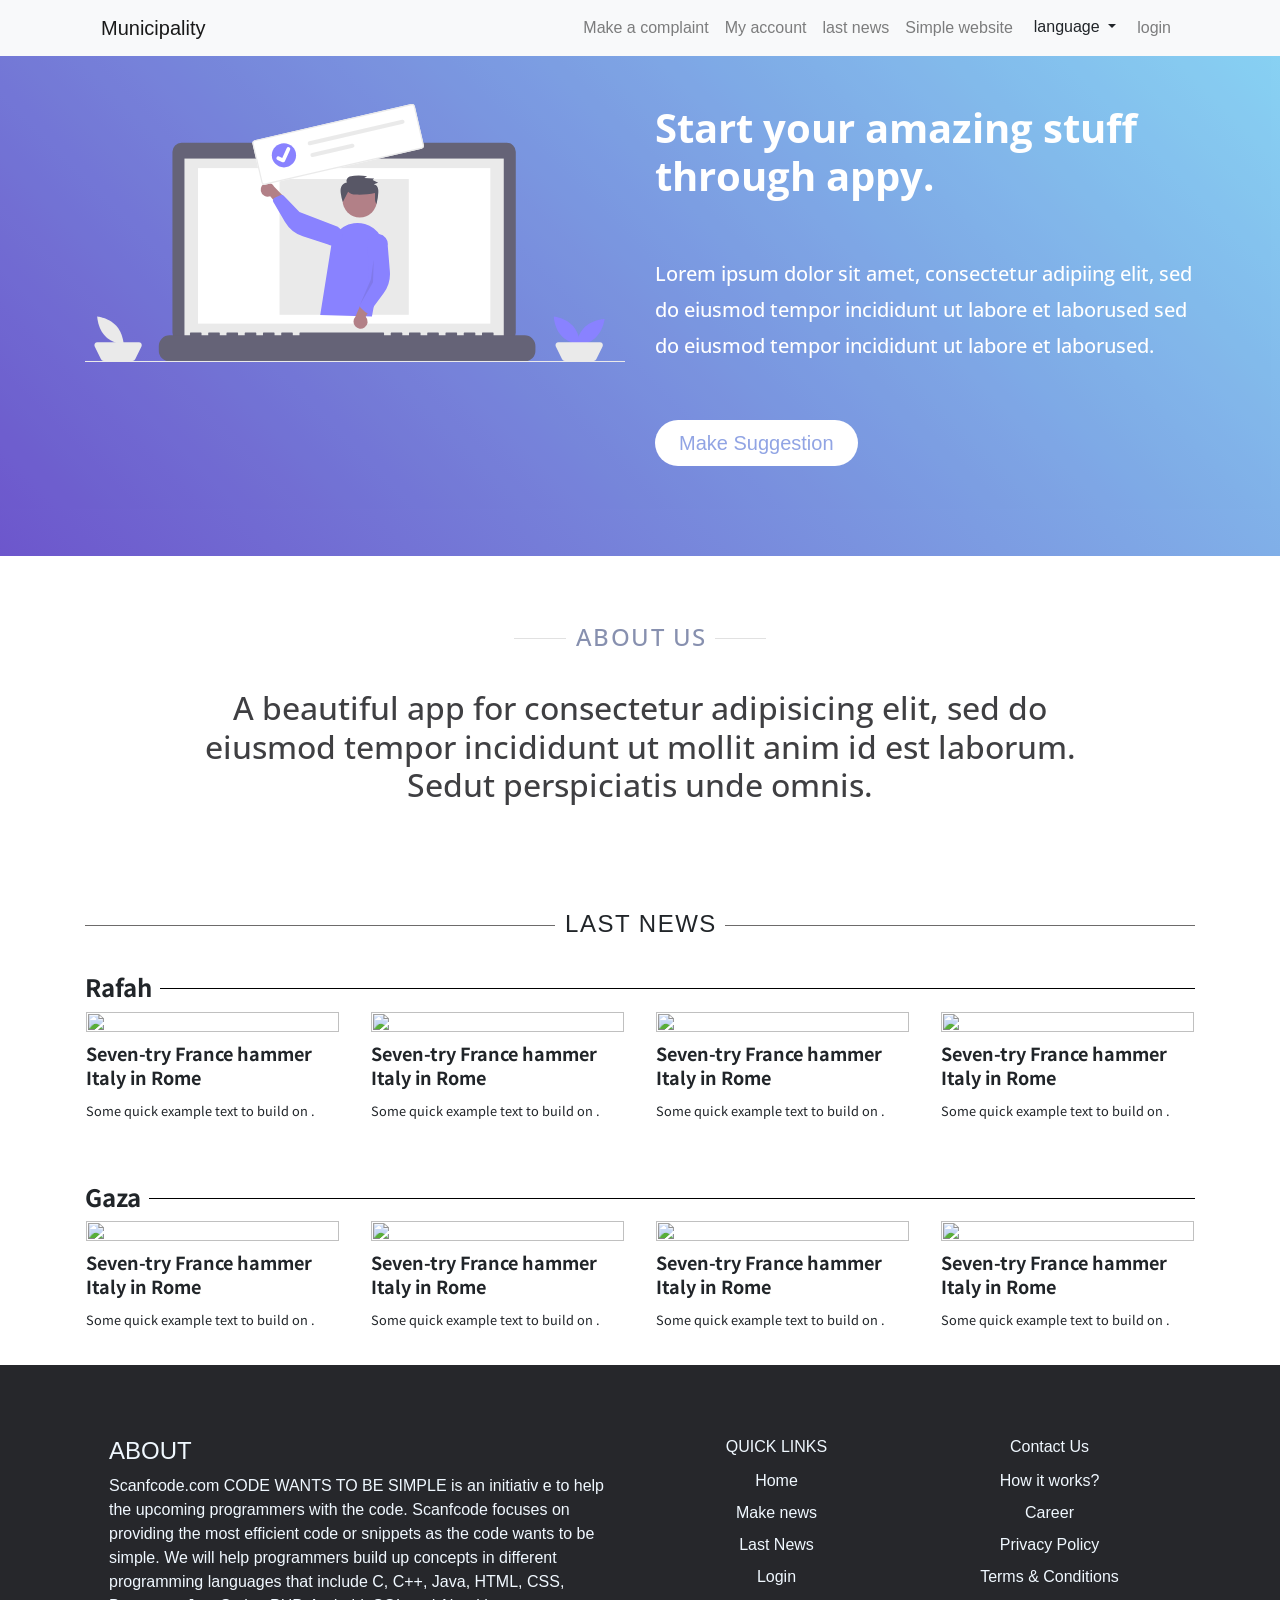
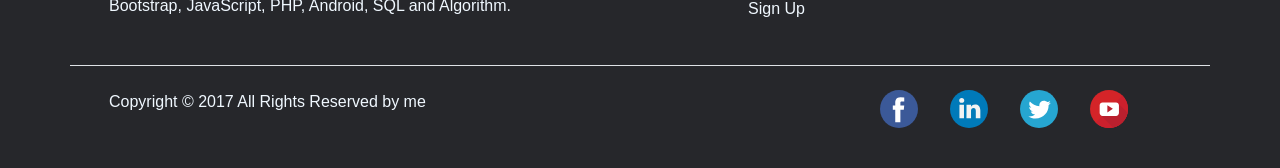
==== index.html @ fd06857d "first commit" ====
<!doctype html>
<html lang="en">

<head>
    <!-- Required meta tags -->
    <meta charset="utf-8">
    <meta name="viewport" content="width=device-width, initial-scale=1, shrink-to-fit=no">

    <!-- Bootstrap CSS -->
    <link  rel="stylesheet" href="assets/css/animate.min.css">
    <link  rel="stylesheet" href="assets/css/bootstrap.min.css">
    <link rel="stylesheet" href="./assets/css/style.css">
    <link rel="preconnect" href="https://fonts.gstatic.com">
    <link href="https://fonts.googleapis.com/css2?family=Noto+Sans+JP&display=swap" rel="stylesheet">
    <link rel="preconnect" href="https://fonts.gstatic.com">
<link href="https://fonts.googleapis.com/css2?family=Open+Sans&display=swap" rel="stylesheet">
    <title>Hello, world!</title>
</head>

<body>
    <!-- Navbar -->
    <section id='navbar ' class="bg-light sticky-top">
        <div class="container">
          <nav class="navbar navbar-expand-lg navbar-light position-sticky">
            <a class="navbar-brand active" href="./index.html">Municipality</a>
            <button class="navbar-toggler" type="button" data-toggle="collapse" data-target="#navbarNav"
              aria-controls="navbarNav" aria-expanded="false" aria-label="Toggle navigation">
              <span class="navbar-toggler-icon"></span>
            </button>
            <div class="collapse navbar-collapse justify-content-end" id="navbarNav">
              <ul class="navbar-nav">
                <li class="nav-item ">
                  <a class="nav-link text-cap" href="./makesug.html">Make a complaint </a>
                </li>
                <li class="nav-item">
                  <a class="nav-link text-cap" href="./account.html">My account</a>
                </li>
                <li class="nav-item">
                    <a class="nav-link text-cap" href="./lastnews.html">last news</a>
                </li>
                <li class="nav-item">
                  <a class="nav-link text-cap" href="./simwebsite.html">Simple website</a>
                </li>
                <li class="nav-item">
                  <div class="dropdown">
                    <button class="btn  dropdown-toggle" type="button" id="dropdownMenu4" data-toggle="dropdown"
                      aria-haspopup="true" aria-expanded="false">
                      language
                    </button>
                    <div class="dropdown-menu" aria-labelledby="dropdownMenu4">
                      <a class="dropdown-item" href="./Arabic/index_ar.html">Arabic</a>
                      <a class="dropdown-item" href="#">English</a>
                    </div>
                  </div>
                </li>
                <li class="nav-item">
                  <form class="form-inline">
                    <a class="nav-link text-cap" href="./login.html">login</a>
                  </form>
                </li>
              </ul>
            </div>
          </nav>
    
        </div>
      </section>
<!-- Navbar -->

<!-- header -->
<section id="header">
  <div class="overlay">
    <div class="container">
      <div class="row py-5">
        <div class="col-lg-6 col-md-6 wow rollIn dnone"  style="visibility: visible; animation-delay: 0.5s; animation-name: rollIn;"> 
          <div>
            <img src="./assets/img/pic1.svg" alt="" class="w-100 h-100">
          </div>
        </div>
        <div class="col-lg-6 col-md-6 d-flex align-items-center flex-column">
          <div style="line-height: 1.6;" class="wow bounceInDown" style="visibility: visible; animation-delay: 0.2s; animation-name: bounceInDown;">
            <p class="h1 font-weight-bold opensans-font">Start your amazing stuff through appy.</p>
          </div>
          <div class="my-5">
            <p style="line-height: 1.8;" class="h5 opensans-font wow bounceInDown" style="visibility: visible; animation-delay: 0.4s; animation-name: bounceInDown;">
              Lorem ipsum dolor sit amet, consectetur adipiing elit, sed do eiusmod tempor
               incididunt ut labore et laborused sed do eiusmod tempor incididunt ut labore et laborused.
            </p>
          </div>
          <div class="w-100 btnlandingpage wow bounceInDown" style="visibility: visible; animation-delay: 0.6s; animation-name: bounceInDown;">
            <a class="btn  bg-white btn-lg rounded-pill py-2 px-4 border-0" href="#"  style="color: #768ede;">Make Suggestion</a>
          </div>
        </div>
      </div>
    </div>
  </div>
</section>

<!-- header -->

<!-- about us -->
<section id="about-us" class="my-5 p-3 opensans-font"">
  <div class="wow bounceInDown col-xs-12 col-md-10 col-md-offset-1 mx-auto" style="visibility: visible; animation-delay: 0.2s; animation-name: bounceInDown;">
    <div class="titleabout w-25 mx-auto my-3">
      <h4 class="name-line mx-auto">
        <span class="pr-2 text-uppercase">About us</span>
      </h4>
    </div>
    <div class="space-30"></div>
    <h3 class="mx-5 text-center about-text">A beautiful app for consectetur adipisicing elit, sed do eiusmod tempor incididunt ut mollit anim id est laborum. Sedut perspiciatis unde omnis.</h3>
</div>
</section>
<!-- about us -->

   
<!-- section last news -->
<!-- 
  <section id="lastnewsincity">
    <div class="my-5" style="background: #6C63FF;color: #eceff5;">
      <h3 class="text-center py-3">Last News</h3>
    </div>
    <div class="container">
      <div class="firstcity">
        <div class="container">
          <div class="cityname p-4 text-center">
            <h3 class="font-weight-bolder">Gaza City</h3>
          </div>
          <div>
            <div class="swiper-container">
              <div class="swiper-wrapper mb-5">
                <div class="swiper-slide">
                  <div class="card border-0" style="width: 18rem;">
                    <div class="cardimg-slide">
                      <img src="https://images.pexels.com/photos/4068029/pexels-photo-4068029.jpeg?auto=compress&cs=tinysrgb&dpr=2&h=650&w=940" class="card-img-top h-100 rounded" alt="...">
                    </div>  
                    <div class="card-body">
                      <h5 class="card-title">Card title</h5>
                      <p class="card-text text-muted">Some quick example text to build on the card title and make up the bulk of the card's content.</p>
                      <a href="#" class="main-color">Go somewhere</a>
                    </div>
                  </div>
                </div>
                <div class="swiper-slide">
                  <div class="card border-0" style="width: 18rem;">
                    <div class="cardimg-slide">
                    <img src="https://images.pexels.com/photos/273238/pexels-photo-273238.jpeg?auto=compress&cs=tinysrgb&dpr=2&h=650&w=940" class="card-img-top h-100 rounded" alt="...">
                    </div>
                    <div class="card-body">
                      <h5 class="card-title">Card title</h5>
                      <p class="card-text">Some quick example text to build on the card title and make up the bulk of the card's content.</p>
                      <a href="#" class="main-color">Go somewhere</a>
                    </div>
                  </div>
                </div>
                <div class="swiper-slide">
                  <div class="card border-0" style="width: 18rem;">
                    <div class="cardimg-slide">
                    <img src="https://images.pexels.com/photos/3363098/pexels-photo-3363098.jpeg?auto=compress&cs=tinysrgb&dpr=1&w=500" class="card-img-top h-100 rounded" alt="...">
                  </div>
                    <div class="card-body">
                      <h5 class="card-title">Card title</h5>
                      <p class="card-text">Some quick example text to build on the card title and make up the bulk of the card's content.</p>
                      <a href="#" class="main-color">Go somewhere</a>
                    </div>
                  </div>
                </div>
                <div class="swiper-slide">
                  <div class="card border-0" style="width: 18rem;">
                    <div class="cardimg-slide">
                    <img src="https://images.pexels.com/photos/273238/pexels-photo-273238.jpeg?auto=compress&cs=tinysrgb&dpr=2&h=650&w=940" class="card-img-top h-100 rounded" alt="...">
                  </div>
                    <div class="card-body">
                      <h5 class="card-title">Card title</h5>
                      <p class="card-text">Some quick example text to build on the card title and make up the bulk of the card's content.</p>
                      <a href="#" class="main-color">Go somewhere</a>
                    </div>
                  </div>
                </div>
                <div class="swiper-slide">
                  <div class="card border-0" style="width: 18rem;">
                    <div class="cardimg-slide">
                    <img src="https://images.pexels.com/photos/1417647/pexels-photo-1417647.jpeg?auto=compress&cs=tinysrgb&dpr=1&w=500" class="card-img-top h-100 rounded" alt="...">
                    </div>
                    <div class="card-body">
                      <h5 class="card-title">Card title</h5>
                      <p class="card-text">Some quick example text to build on the card title and make up the bulk of the card's content.</p>
                      <a href="#" class="main-color">Go somewhere</a>
                    </div>
                  </div>
                </div>
              </div>
              <div class="swiper-pagination mt-5"></div>
            </div>
          </div>
        </div>
      </div>
    </div>
  </section> -->

<!-- section last news -->

<div class="space-30"></div>
<!-- section last news  -->
  <section>
    <div class="container">
      <div class="titlelastnews  mx-auto my-3 wow bounceInDown" style="visibility: visible; animation-delay: 0.2s; animation-name: bounceInDown;">
        <h4 class="name-line mx-auto">
          <span class="pr-2 text-uppercase">Last News</span>
        </h4>
      </div>
      <div class="space-30"></div>
      <div class="firstcity noto-font wow bounceInDown" style="visibility: visible; animation-delay: 0.2s; animation-name: bounceInDown;">
        <div class="nameofcity mb-2">
          <h4 class="name-line">
          <span class="font-weight-bold pr-2">Rafah</span>
        </h4>
        </div>
        <div class="row">
          <div class="col-lg-3 px-3">
            <div class="img">
              <img src="https://ichef.bbci.co.uk/news/240/cpsprodpb/DAD8/production/_116842065__ai_7414.jpg" class="w-100 h-100">
            </div>
            <div class="card-body px-0 pt-1">
              <h5 class="card-title font-weight-bold title-new"><a href="#">Seven-try France hammer Italy in Rome</a></h5>
              <p class="small">Some quick example text to build on .</p>
            </div>
          </div>
          <div class="col-lg-3 px-3">
            <div class="img">
              <img src="https://ichef.bbci.co.uk/news/240/cpsprodpb/B095/production/_116850254_gettyimages-1231004494.jpg" class="w-100 h-100">
            </div>
            <div class="card-body px-0 pt-1">  
              <h5 class="card-title font-weight-bold title-new"><a href="#">Seven-try France hammer Italy in Rome</a></h5>
              <p class="small">Some quick example text to build on .</p>
            </div>
          </div>
          <div class="col-lg-3 px-3">
            <div class="img">
              <img src="https://ichef.bbci.co.uk/news/240/cpsprodpb/192C/production/_116844460_haaland.jpg" class="w-100 h-100">
            </div>
            <div class="card-body px-0 pt-1">
              <h5 class="card-title font-weight-bold title-new"><a href="#">Seven-try France hammer Italy in Rome</a></h5>
              <p class="small">Some quick example text to build on .</p>
            </div>
          </div>
          <div class="col-lg-3 px-3">
            <div class="img">
              <img src="https://ichef.bbci.co.uk/news/240/cpsprodpb/10486/production/_116849666_gettyimages-1231004246.jpg" class="w-100 h-100">
            </div>
            <div class="card-body px-0 pt-1">
              <h5 class="card-title font-weight-bold title-new"><a href="#">Seven-try France hammer Italy in Rome</a></h5>
              <p class="small">Some quick example text to build on .</p>
            </div>
          </div>
          </div>
        </div>
        <div class="space-30"></div>
        <div class="firstcity noto-font wow bounceInDown" style="visibility: visible; animation-delay: 0.2s; animation-name: bounceInDown;">
          <div class="nameofcity mb-2">
            <h4 class="name-line">
            <span class="font-weight-bold pr-2">Gaza</span>
          </h4>
          </div>
          <div class="row">
            <div class="col-lg-3 px-3">
              <div class="img">
                <img src="https://ichef.bbci.co.uk/news/240/cpsprodpb/DAD8/production/_116842065__ai_7414.jpg" class="w-100 h-100">
              </div>
              <div class="card-body px-0 pt-1">
                <h5 class="card-title font-weight-bold title-new"><a href="#">Seven-try France hammer Italy in Rome</a></h5>
                <p class="small">Some quick example text to build on .</p>
              </div>
            </div>
            <div class="col-lg-3 px-3">
              <div class="img">
                <img src="https://ichef.bbci.co.uk/news/240/cpsprodpb/B095/production/_116850254_gettyimages-1231004494.jpg" class="w-100 h-100">
              </div>
              <div class="card-body px-0 pt-1">  
                <h5 class="card-title font-weight-bold title-new"><a href="#">Seven-try France hammer Italy in Rome</a></h5>
                <p class="small">Some quick example text to build on .</p>
              </div>
            </div>
            <div class="col-lg-3 px-3">
              <div class="img">
                <img src="https://ichef.bbci.co.uk/news/240/cpsprodpb/192C/production/_116844460_haaland.jpg" class="w-100 h-100">
              </div>
              <div class="card-body px-0 pt-1">
                <h5 class="card-title font-weight-bold title-new"><a href="#">Seven-try France hammer Italy in Rome</a></h5>
                <p class="small">Some quick example text to build on .</p>
              </div>
            </div>
            <div class="col-lg-3 px-3">
              <div class="img">
                <img src="https://ichef.bbci.co.uk/news/240/cpsprodpb/10486/production/_116849666_gettyimages-1231004246.jpg" class="w-100 h-100">
              </div>
              <div class="card-body px-0 pt-1">
                <h5 class="card-title font-weight-bold title-new"><a href="#">Seven-try France hammer Italy in Rome</a></h5>
                <p class="small">Some quick example text to build on .</p>
              </div>
            </div>
            </div>
          </div>
      </div>
    </div>
  </section>
<!-- section last news  -->




  <!-- footer  -->
    <section id="footer" style="    background-color: #26272b;
    color: aliceblue;">
      <div class="container border-bottom pt-4">
        <div class="row p-4 pt-5">
            <div class="col-md-6 col-lg-6">
              <div class="about-footer">
                <h4>ABOUT</h4>
                <p>Scanfcode.com CODE WANTS TO BE SIMPLE is an initiativ
                  e to help the upcoming programmers with the code. Scanfcode focuses on providing the most efficient code 
                  or snippets as the code wants to be simple. We will help programmers 
                  build up concepts in different programming languages that include C, C++, Java, HTML, CSS, Bootstrap, JavaScript, PHP, Android, SQL and Algorithm.</p>
              </div>
            </div>
            <div class="col-md-3 col-lg-3 text-center" style="line-height: 2;">
              <h6>QUICK LINKS</h6>
              <ul class="quicklinks">
                <li><a href="./index.html">Home</a></li>
                <li><a href="./makesug.html">Make news</a></li>
                <li><a href="./lastnews.html">Last News </a></li>
                <li><a href="./login.html">Login</a></li>
                <li><a href="./signup.html">Sign Up</a></li>
              </ul>
            </div>
            <div class="col-md-3 col-lg-3 text-center" style="line-height: 2;"> 
              <h6>Contact Us</h6>
              <ul class="quicklinks">
                <li><a href="#">How it works?</a></li>
                <li><a href="#">Career</a></li>
                <li><a href="#">Privacy Policy</a></li>
                <li><a href="#">Terms & Conditions</a></li>
              </ul>
            </div>
        </div>
      </div>
      <div class="container">
        <div class="row p-4">
          <div class="col-lg-8">
            <p class="copyright"><span>Copyright &copy; 2017 All Rights Reserved by me</span></p>
          </div>
          <div class="col-lg-4">
            <ul class="social d-flex justify-content-center">
              <li class="mx-3"><img src="./assets/img/social/facebook.svg" class="w-100 h-100" alt=""> </li>
              <li class="mx-3"><img src="./assets/img/social/linkedin.svg" class="w-100 h-100" alt=""> </li>
              <li class="mx-3"><img src="./assets/img/social/twitter.svg" class="w-100 h-100" alt=""> </li>
              <li class="mx-3"><img src="./assets/img/social/youtube.svg" class="w-100 h-100" alt=""> </li>
            </ul>
          </div>
        </div>
      </div>
    </section>


  <!-- footer  -->




    <!-- Optional JavaScript -->
    <!-- jQuery first, then Popper.js, then Bootstrap JS -->
    <script src="./assets/js/jquery.min.js"></script>
    <script src="./assets/js/bootstrap.min.js"></script>
    <script src="./assets/js/wow.min.js"></script>
    <script src="./assets/js/swiper.min.js"></script>
    <script>
    new WOW().init();
    </script>
      <script>
        var swiper = new Swiper('.swiper-container', {
          slidesPerView: 4,
          centeredSlides: true,
          spaceBetween: 30,
          speed:300,
          autoplay: true,
          loop: true,
          grabCursor: true,
          pagination: {
            el: '.swiper-pagination',
            clickable: true,
          },
        });
      </script>
</body>

</html>
---- assets/css/style.css ----
/* my css code  */
@import url('https://fonts.googleapis.com/css2?family=Cairo&display=swap');
@import url('https://fonts.googleapis.com/css2?family=Tajawal&display=swap');
@import url('https://fonts.googleapis.com/css2?family=Open+Sans&display=swap');
*{
    margin: 0;
    padding: 0;
}
#navbar{
  background-color: white !important;
}
#header{
  background: url(https://preview.colorlib.com/theme/appy/images/header-bg.jpg) no-repeat scroll center bottom / cover;
  background-size: cover;
  -webkit-background-size: cover;
  min-height: 500px;
  position: relative;
  top: 0;
}
#header .overlay{
  position: absolute;
  background: linear-gradient(
    45deg, rgba(72, 44, 191, 1) 0%, rgba(106, 198, 240, 1) 100%);
    opacity: .8;
    color: #fff;
    width: 100%;
    height: 100%;
    top: 0;
}
#header .overlay .btnlandingpage a:hover{
  background: linear-gradient(
    45deg
    , rgba(72, 44, 191, 1) 0%, rgba(106, 198, 240, 1) 100%) !important;
    color: #fff !important;
}
.swiper-container {
  width: 100%;
  height: 100%;
}

.swiper-slide {
  text-align: center;
  font-size: 18px;
  background: #fff;

  /* Center slide text vertically */
  display: -webkit-box;
  display: -ms-flexbox;
  display: -webkit-flex;
  display: flex;
  -webkit-box-pack: center;
  -ms-flex-pack: center;
  -webkit-justify-content: center;
  justify-content: center;
  -webkit-box-align: center;
  -ms-flex-align: center;
  -webkit-align-items: center;
  align-items: center;
}

/* .swiper-slide:nth-child(2n) {
  width: 50%;
}

.swiper-slide:nth-child(3n) {
  width: 30%;
}
.swiper-slide-active{
  width: 60%;
} */

.social li{
  width: 38px;
  height: 38px;
}
.quicklinks , .quickcontact ,.social{
  list-style-type: none;
}
.quicklinks li a ,.quickcontact li a{
  text-decoration: none;
  color: aliceblue;
}
.quicklinks li a:hover,
.quickcontact li a:hover{
 color: #6C63FF;
}
.copyright span:hover{
  color: #6C63FF;
  cursor: pointer;
}
.friendwebsite a {
  color: #6c757d!important;
  text-decoration: none;
}
.friendwebsite a:hover {
    color: #343638!important;
    

}

/* #about-us{
  color: #eceff5;
  background-color: #5851d0;
background-image: url("data:image/svg+xml,%3Csvg xmlns='http://www.w3.org/2000/svg' width='400' height='400' viewBox='0 0 800 800'%3E%3Cg fill='none' stroke='%235049bd' stroke-width='1'%3E%3Cpath d='M769 229L1037 260.9M927 880L731 737 520 660 309 538 40 599 295 764 126.5 879.5 40 599-197 493 102 382-31 229 126.5 79.5-69-63'/%3E%3Cpath d='M-31 229L237 261 390 382 603 493 308.5 537.5 101.5 381.5M370 905L295 764'/%3E%3Cpath d='M520 660L578 842 731 737 840 599 603 493 520 660 295 764 309 538 390 382 539 269 769 229 577.5 41.5 370 105 295 -36 126.5 79.5 237 261 102 382 40 599 -69 737 127 880'/%3E%3Cpath d='M520-140L578.5 42.5 731-63M603 493L539 269 237 261 370 105M902 382L539 269M390 382L102 382'/%3E%3Cpath d='M-222 42L126.5 79.5 370 105 539 269 577.5 41.5 927 80 769 229 902 382 603 493 731 737M295-36L577.5 41.5M578 842L295 764M40-201L127 80M102 382L-261 269'/%3E%3C/g%3E%3Cg fill='%23302c70'%3E%3Ccircle cx='769' cy='229' r='5'/%3E%3Ccircle cx='539' cy='269' r='5'/%3E%3Ccircle cx='603' cy='493' r='5'/%3E%3Ccircle cx='731' cy='737' r='5'/%3E%3Ccircle cx='520' cy='660' r='5'/%3E%3Ccircle cx='309' cy='538' r='5'/%3E%3Ccircle cx='295' cy='764' r='5'/%3E%3Ccircle cx='40' cy='599' r='5'/%3E%3Ccircle cx='102' cy='382' r='5'/%3E%3Ccircle cx='127' cy='80' r='5'/%3E%3Ccircle cx='370' cy='105' r='5'/%3E%3Ccircle cx='578' cy='42' r='5'/%3E%3Ccircle cx='237' cy='261' r='5'/%3E%3Ccircle cx='390' cy='382' r='5'/%3E%3C/g%3E%3C/svg%3E");
} */
.cardimg-slide{
  width: 220px;
  height: 220px;
  margin-left: auto;
  margin-right: auto;
}
.main-color{
  color:#6C63FF;
}
.firstcity .card-text,
.secondcity .card-text,
.thirdcity .card-text{
  color: #6c757d!important;
}
.noto-font{
  font-family: 'Noto Sans JP', sans-serif
}
.opensans-font{
  font-family: 'Open Sans', sans-serif;

}
.nameofcity .name-line{
  width: 100%; 
  text-align: left; 
  border-bottom: 1px solid #000; 
  line-height: 0.1em;
  margin: 10px 0 20px;
}
.nameofcity .name-line span{
  background:#fff; 
}
.titleabout .name-line{
  width: 100%; 
  text-align: center; 
  border-bottom: 1px solid #e1e1e1; 
  line-height: 0.1em;
  margin: 10px 0 20px;
}
.titlelastnews .name-line{
  width: 100%; 
  text-align: center; 
  border-bottom: 1px solid #6d6b6b;
  line-height: 0.1em;
  margin: 10px 0 20px;
}
.titleabout .name-line span {
  background-color: #fff;
  padding: 0 10px;
  color: #8790af;
  letter-spacing: 1.5px;
}
.titlelastnews .name-line span{
  background-color: #fff;
  padding: 0 10px;
  letter-spacing: 1.5px;
}
.about-text{
  color: #3f3f42;
  font-size: 32px;
}
.space-30{
  height: 30px;
}
.title-new a{
  font-size: 18px !important;
  color: unset;
}
.title-new a:hover{
  color: #394fa2;
}
.card-title-single {
  font-size: 44px;
  color: #3f3f42;
}
.contentsignlenew{
  line-height: 1.8;
}
.color-secondary{
  color: #3f3f42;
}

.blog-box{
  box-shadow: 0 2px 15px rgb(0 0 0 / 10%);
  border-radius: 6px;
  

}
@media (max-width: 576px) and (max-width: 7608px) { 
  .dnone{
    display: none !important;
  }
  .profile{
    width: 100% !important;
  }
  .imageprofile{
    justify-content: unset !important;
  }
  .b-0-sm{
    border: none !important;
  }
  .info{
    text-align: center;
  }
  .about-footer{
    text-align: center !important;
  }
  .p-sm-0-spec{
    padding: 0 !important;
  }
  .p-sm-3-spec{
    padding: 1.4em !important;
  }
  .mt-sm-2-spec{
    margin-top: 2em !important;
  }
  .font-sm-1{
    font-size: 1.6rem !important;
  }
  .swiper-slide{
    width: unset !important;
  }
  #header{
    min-height: 600px;
  }
  .titleabout{
    width: 100% !important;
  }
  .about-text{
    margin-left: auto !important; 
    margin-right: auto !important;
    word-break: break-all !important;
  }
  .profilepic{
    margin-left: auto !important;
    margin-right: auto !important;
    width: 86% !important;
  }
  .text-sm-center{
    text-align: center !important;
  }

}



/* 
body{
    height: 2000px;
} */
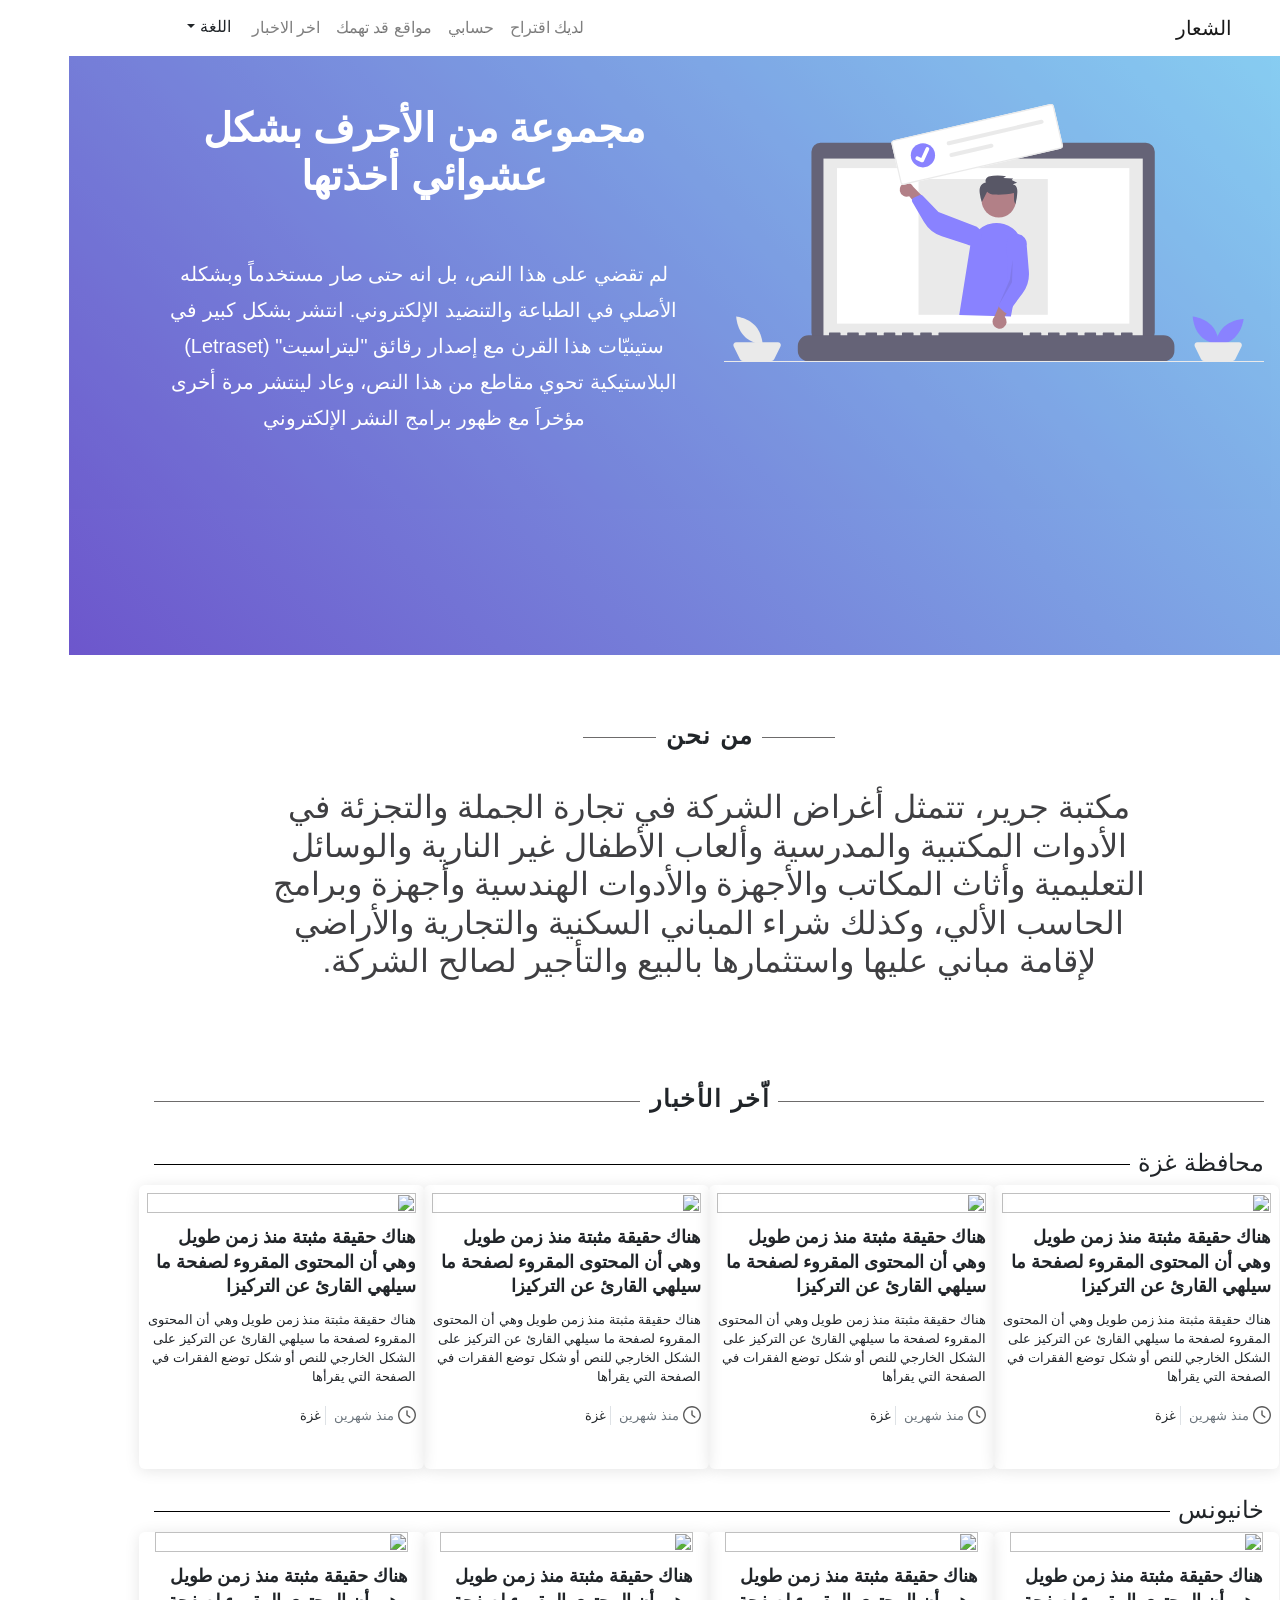
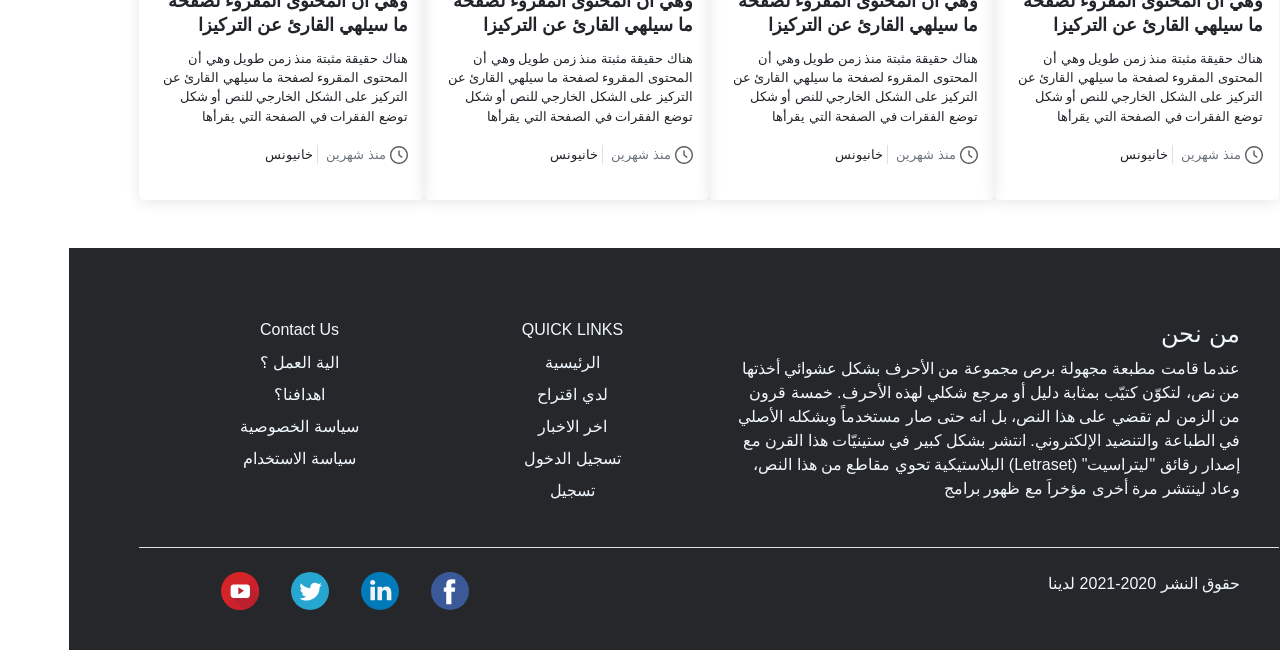
==== commit 6f76c4f6: "first commit" ====
--- a/index.html
+++ b/index.html
@@ -9,20 +9,20 @@
     <!-- Bootstrap CSS -->
     <link  rel="stylesheet" href="assets/css/animate.min.css">
     <link  rel="stylesheet" href="assets/css/bootstrap.min.css">
-    <link rel="stylesheet" href="./assets/css/style.css">
-    <link rel="preconnect" href="https://fonts.gstatic.com">
-    <link href="https://fonts.googleapis.com/css2?family=Noto+Sans+JP&display=swap" rel="stylesheet">
-    <link rel="preconnect" href="https://fonts.gstatic.com">
-<link href="https://fonts.googleapis.com/css2?family=Open+Sans&display=swap" rel="stylesheet">
-    <title>Hello, world!</title>
+    <link rel="stylesheet" href="https://unpkg.com/swiper/swiper-bundle.css" />
+    <link rel="stylesheet" href="https://unpkg.com/swiper/swiper-bundle.min.css" />
+    <link rel="stylesheet" href="assets/css/swiper.min.css"">
+    <link rel="stylesheet" href="assets/css/style.css">
+    <link rel="stylesheet" href="assets/css/style_ar.css">
+    <title>مرحباً</title>
 </head>
 
 <body>
     <!-- Navbar -->
-    <section id='navbar ' class="bg-light sticky-top">
+    <section id='navbar' class="bg-light sticky-top main-font">
         <div class="container">
-          <nav class="navbar navbar-expand-lg navbar-light position-sticky">
-            <a class="navbar-brand active" href="./index.html">Municipality</a>
+          <nav class="navbar navbar-expand-lg navbar-light">
+            <a class="navbar-brand active" href="#">الشعار</a>
             <button class="navbar-toggler" type="button" data-toggle="collapse" data-target="#navbarNav"
               aria-controls="navbarNav" aria-expanded="false" aria-label="Toggle navigation">
               <span class="navbar-toggler-icon"></span>
@@ -30,329 +30,316 @@
             <div class="collapse navbar-collapse justify-content-end" id="navbarNav">
               <ul class="navbar-nav">
                 <li class="nav-item ">
-                  <a class="nav-link text-cap" href="./makesug.html">Make a complaint </a>
+                  <a class="nav-link text-cap" href="./makesug_ar.html">لديك اقتراح</a>
                 </li>
                 <li class="nav-item">
-                  <a class="nav-link text-cap" href="./account.html">My account</a>
+                  <a class="nav-link text-cap" href="./account_ar.html">حسابي</a>
                 </li>
                 <li class="nav-item">
-                    <a class="nav-link text-cap" href="./lastnews.html">last news</a>
+                  <a class="nav-link text-cap" href="./simwebsite_ar.html">مواقع قد تهمك</a>
                 </li>
                 <li class="nav-item">
-                  <a class="nav-link text-cap" href="./simwebsite.html">Simple website</a>
-                </li>
+                    <a class="nav-link text-cap" href="./lastnews_ar.html">اخر الاخبار</a>
+                  </li>
                 <li class="nav-item">
                   <div class="dropdown">
                     <button class="btn  dropdown-toggle" type="button" id="dropdownMenu4" data-toggle="dropdown"
                       aria-haspopup="true" aria-expanded="false">
-                      language
+                      اللغة
                     </button>
                     <div class="dropdown-menu" aria-labelledby="dropdownMenu4">
-                      <a class="dropdown-item" href="./Arabic/index_ar.html">Arabic</a>
-                      <a class="dropdown-item" href="#">English</a>
+                      <a class="dropdown-item" href="#">عربي</a>
+                      <a class="dropdown-item" href="index.html">English</a>
                     </div>
                   </div>
                 </li>
-                <li class="nav-item">
-                  <form class="form-inline">
-                    <a class="nav-link text-cap" href="./login.html">login</a>
-                  </form>
-                </li>
               </ul>
             </div>
           </nav>
-    
         </div>
       </section>
 <!-- Navbar -->
 
 <!-- header -->
+
 <section id="header">
+  <canvas width="1349" style="display: block;" height="599" ></canvas>
   <div class="overlay">
     <div class="container">
       <div class="row py-5">
-        <div class="col-lg-6 col-md-6 wow rollIn dnone"  style="visibility: visible; animation-delay: 0.5s; animation-name: rollIn;"> 
+        <div class="col-lg-6 col-md-6 wow rollIn dnone" style="visibility: visible; animation-delay: 0.5s; animation-name: rollIn;"> 
           <div>
-            <img src="./assets/img/pic1.svg" alt="" class="w-100 h-100">
-          </div>
-        </div>
-        <div class="col-lg-6 col-md-6 d-flex align-items-center flex-column">
+            <img src="assets/img/pic1.svg" alt="" class="w-100 h-100">
+          </div>
+        </div>
+        <div class="col-lg-6 col-md-6 d-flex align-items-center flex-column text-center">
           <div style="line-height: 1.6;" class="wow bounceInDown" style="visibility: visible; animation-delay: 0.2s; animation-name: bounceInDown;">
-            <p class="h1 font-weight-bold opensans-font">Start your amazing stuff through appy.</p>
+            <p class="h1 font-weight-bold main-font"> مجموعة من الأحرف بشكل عشوائي أخذتها</p>
           </div>
           <div class="my-5">
-            <p style="line-height: 1.8;" class="h5 opensans-font wow bounceInDown" style="visibility: visible; animation-delay: 0.4s; animation-name: bounceInDown;">
-              Lorem ipsum dolor sit amet, consectetur adipiing elit, sed do eiusmod tempor
-               incididunt ut labore et laborused sed do eiusmod tempor incididunt ut labore et laborused.
+            <p style="line-height: 1.8;" class="h5 main-font wow bounceInDown" style="visibility: visible; animation-delay: 0.4s; animation-name: bounceInDown;">
+              لم تقضي على هذا النص، بل انه حتى صار مستخدماً وبشكله الأصلي في الطباعة والتنضيد الإلكتروني. انتشر بشكل كبير في ستينيّات هذا القرن مع إصدار رقائق "ليتراسيت" (Letraset) البلاستيكية تحوي مقاطع من هذا النص، وعاد لينتشر مرة أخرى مؤخراَ مع ظهور برامج النشر الإلكتروني
             </p>
           </div>
-          <div class="w-100 btnlandingpage wow bounceInDown" style="visibility: visible; animation-delay: 0.6s; animation-name: bounceInDown;">
-            <a class="btn  bg-white btn-lg rounded-pill py-2 px-4 border-0" href="#"  style="color: #768ede;">Make Suggestion</a>
-          </div>
-        </div>
+         
+        </div>
+
       </div>
     </div>
   </div>
 </section>
-
 <!-- header -->
 
 <!-- about us -->
-<section id="about-us" class="my-5 p-3 opensans-font"">
+<section id="about-us" class="my-5 p-3 primary-font">
   <div class="wow bounceInDown col-xs-12 col-md-10 col-md-offset-1 mx-auto" style="visibility: visible; animation-delay: 0.2s; animation-name: bounceInDown;">
     <div class="titleabout w-25 mx-auto my-3">
       <h4 class="name-line mx-auto">
-        <span class="pr-2 text-uppercase">About us</span>
+        <span class="pr-2 text-uppercase font-weight-bold">من نحن</span>
       </h4>
     </div>
     <div class="space-30"></div>
-    <h3 class="mx-5 text-center about-text">A beautiful app for consectetur adipisicing elit, sed do eiusmod tempor incididunt ut mollit anim id est laborum. Sedut perspiciatis unde omnis.</h3>
+    <h3 class="mx-5 text-center about-text">
+      مكتبة جرير، تتمثل أغراض الشركة في تجارة الجملة والتجزئة في الأدوات المكتبية والمدرسية وألعاب الأطفال غير النارية والوسائل التعليمية وأثاث المكاتب والأجهزة والأدوات الهندسية وأجهزة وبرامج الحاسب الألي، وكذلك شراء المباني السكنية والتجارية والأراضي لإقامة مباني عليها واستثمارها بالبيع والتأجير لصالح الشركة. 
+
+    </h3>
 </div>
 </section>
 <!-- about us -->
-
+<div class="space-30"></div>
    
 <!-- section last news -->
-<!-- 
-  <section id="lastnewsincity">
-    <div class="my-5" style="background: #6C63FF;color: #eceff5;">
-      <h3 class="text-center py-3">Last News</h3>
+<section>
+  <div class="container">
+    <div class="titlelastnews  mx-auto my-3 wow bounceInDown" style="visibility: visible; animation-delay: 0.2s; animation-name: bounceInDown;">
+      <h4 class="name-line mx-auto primary-font">
+        <span class="pr-2 text-uppercase font-weight-bold">اّخر الأخبار</span>
+      </h4>
     </div>
-    <div class="container">
-      <div class="firstcity">
-        <div class="container">
-          <div class="cityname p-4 text-center">
-            <h3 class="font-weight-bolder">Gaza City</h3>
-          </div>
-          <div>
-            <div class="swiper-container">
-              <div class="swiper-wrapper mb-5">
-                <div class="swiper-slide">
-                  <div class="card border-0" style="width: 18rem;">
-                    <div class="cardimg-slide">
-                      <img src="https://images.pexels.com/photos/4068029/pexels-photo-4068029.jpeg?auto=compress&cs=tinysrgb&dpr=2&h=650&w=940" class="card-img-top h-100 rounded" alt="...">
-                    </div>  
-                    <div class="card-body">
-                      <h5 class="card-title">Card title</h5>
-                      <p class="card-text text-muted">Some quick example text to build on the card title and make up the bulk of the card's content.</p>
-                      <a href="#" class="main-color">Go somewhere</a>
-                    </div>
-                  </div>
-                </div>
-                <div class="swiper-slide">
-                  <div class="card border-0" style="width: 18rem;">
-                    <div class="cardimg-slide">
-                    <img src="https://images.pexels.com/photos/273238/pexels-photo-273238.jpeg?auto=compress&cs=tinysrgb&dpr=2&h=650&w=940" class="card-img-top h-100 rounded" alt="...">
-                    </div>
-                    <div class="card-body">
-                      <h5 class="card-title">Card title</h5>
-                      <p class="card-text">Some quick example text to build on the card title and make up the bulk of the card's content.</p>
-                      <a href="#" class="main-color">Go somewhere</a>
-                    </div>
-                  </div>
-                </div>
-                <div class="swiper-slide">
-                  <div class="card border-0" style="width: 18rem;">
-                    <div class="cardimg-slide">
-                    <img src="https://images.pexels.com/photos/3363098/pexels-photo-3363098.jpeg?auto=compress&cs=tinysrgb&dpr=1&w=500" class="card-img-top h-100 rounded" alt="...">
-                  </div>
-                    <div class="card-body">
-                      <h5 class="card-title">Card title</h5>
-                      <p class="card-text">Some quick example text to build on the card title and make up the bulk of the card's content.</p>
-                      <a href="#" class="main-color">Go somewhere</a>
-                    </div>
-                  </div>
-                </div>
-                <div class="swiper-slide">
-                  <div class="card border-0" style="width: 18rem;">
-                    <div class="cardimg-slide">
-                    <img src="https://images.pexels.com/photos/273238/pexels-photo-273238.jpeg?auto=compress&cs=tinysrgb&dpr=2&h=650&w=940" class="card-img-top h-100 rounded" alt="...">
-                  </div>
-                    <div class="card-body">
-                      <h5 class="card-title">Card title</h5>
-                      <p class="card-text">Some quick example text to build on the card title and make up the bulk of the card's content.</p>
-                      <a href="#" class="main-color">Go somewhere</a>
-                    </div>
-                  </div>
-                </div>
-                <div class="swiper-slide">
-                  <div class="card border-0" style="width: 18rem;">
-                    <div class="cardimg-slide">
-                    <img src="https://images.pexels.com/photos/1417647/pexels-photo-1417647.jpeg?auto=compress&cs=tinysrgb&dpr=1&w=500" class="card-img-top h-100 rounded" alt="...">
-                    </div>
-                    <div class="card-body">
-                      <h5 class="card-title">Card title</h5>
-                      <p class="card-text">Some quick example text to build on the card title and make up the bulk of the card's content.</p>
-                      <a href="#" class="main-color">Go somewhere</a>
-                    </div>
-                  </div>
-                </div>
-              </div>
-              <div class="swiper-pagination mt-5"></div>
-            </div>
-          </div>
-        </div>
-      </div>
-    </div>
-  </section> -->
-
-<!-- section last news -->
-
-<div class="space-30"></div>
-<!-- section last news  -->
-  <section>
-    <div class="container">
-      <div class="titlelastnews  mx-auto my-3 wow bounceInDown" style="visibility: visible; animation-delay: 0.2s; animation-name: bounceInDown;">
-        <h4 class="name-line mx-auto">
-          <span class="pr-2 text-uppercase">Last News</span>
+    <div class="space-30"></div>
+    <div class="firstcity noto-font wow bounceInDown main-font" style="visibility: visible; animation-delay: 0.2s; animation-name: bounceInDown;">
+      <div class="nameofcity mb-2">
+        <h4 class="name-line text-right">
+        <span class="pl-2">محافظة غزة</span>
+      </h4>
+      </div>
+      <div class="row">
+        <div class="blog-box col-lg-3 p-2">
+          <div class="img">
+            <img src="https://ichef.bbci.co.uk/news/240/cpsprodpb/DAD8/production/_116842065__ai_7414.jpg" class="w-100 h-100">
+          </div>
+          <div class="card-body px-0 pt-1 text-right">
+            <h5 class="card-title font-weight-bold title-new"><a href="#">هناك حقيقة مثبتة منذ زمن طويل وهي أن المحتوى المقروء لصفحة ما سيلهي القارئ عن التركيزا</a></h5>
+            <p class="small">هناك حقيقة مثبتة منذ زمن طويل وهي أن المحتوى المقروء لصفحة ما سيلهي القارئ عن التركيز على الشكل الخارجي للنص أو شكل توضع الفقرات في الصفحة التي يقرأها</p>
+            <div class="d-flex align-items-baseline">
+              <div class="icon d-flex align-items-baseline">
+                <div class="icon-img" style="width: 18px;height: 18px;"><img src="assets/img/clock.svg" class="w-100 h-100" alt=""> </div>   
+                <span class="mx-1 small text-muted">منذ شهرين</span>
+              </div>
+              <div class="address">
+                  <p class="mx-1 small border-right px-1">غزة</p>
+              </div>
+            </div>
+          </div>
+        </div>
+        <div class="blog-box col-lg-3 p-2">
+          <div class="img">
+            <img src="https://ichef.bbci.co.uk/news/240/cpsprodpb/B095/production/_116850254_gettyimages-1231004494.jpg" class="w-100 h-100">
+          </div>
+          <div class="card-body px-0 pt-1 text-right">
+            <h5 class="card-title font-weight-bold title-new"><a href="#">هناك حقيقة مثبتة منذ زمن طويل وهي أن المحتوى المقروء لصفحة ما سيلهي القارئ عن التركيزا</a></h5>
+            <p class="small">هناك حقيقة مثبتة منذ زمن طويل وهي أن المحتوى المقروء لصفحة ما سيلهي القارئ عن التركيز على الشكل الخارجي للنص أو شكل توضع الفقرات في الصفحة التي يقرأها</p>
+            <div class="d-flex align-items-baseline">
+              <div class="icon d-flex align-items-baseline">
+                <div class="icon-img" style="width: 18px;height: 18px;"><img src="assets/img/clock.svg" class="w-100 h-100" alt=""> </div>   
+                <span class="mx-1 small text-muted">منذ شهرين</span>
+              </div>
+              <div class="address">
+                  <p class="mx-1 small border-right px-1">غزة</p>
+              </div>
+            </div>
+          </div>
+        </div>
+        <div class="blog-box col-lg-3 p-2">
+          <div class="img">
+            <img src="https://ichef.bbci.co.uk/news/240/cpsprodpb/192C/production/_116844460_haaland.jpg" class="w-100 h-100">
+          </div>
+          <div class="card-body px-0 pt-1 text-right">
+            <h5 class="card-title font-weight-bold title-new"><a href="#">هناك حقيقة مثبتة منذ زمن طويل وهي أن المحتوى المقروء لصفحة ما سيلهي القارئ عن التركيزا</a></h5>
+            <p class="small">هناك حقيقة مثبتة منذ زمن طويل وهي أن المحتوى المقروء لصفحة ما سيلهي القارئ عن التركيز على الشكل الخارجي للنص أو شكل توضع الفقرات في الصفحة التي يقرأها</p>
+            <div class="d-flex align-items-baseline">
+              <div class="icon d-flex align-items-baseline">
+                <div class="icon-img" style="width: 18px;height: 18px;"><img src="assets/img/clock.svg" class="w-100 h-100" alt=""> </div>   
+                <span class="mx-1 small text-muted">منذ شهرين</span>
+              </div>
+              <div class="address">
+                  <p class="mx-1 small border-right px-1">غزة</p>
+              </div>
+            </div>
+          </div>
+        </div>
+        <div class="blog-box col-lg-3 p-2">
+          <div class="img">
+            <img src="https://ichef.bbci.co.uk/news/240/cpsprodpb/10486/production/_116849666_gettyimages-1231004246.jpg" class="w-100 h-100">
+          </div>
+          <div class="card-body px-0 pt-1 text-right">
+            <h5 class="card-title font-weight-bold title-new"><a href="#">هناك حقيقة مثبتة منذ زمن طويل وهي أن المحتوى المقروء لصفحة ما سيلهي القارئ عن التركيزا</a></h5>
+            <p class="small">هناك حقيقة مثبتة منذ زمن طويل وهي أن المحتوى المقروء لصفحة ما سيلهي القارئ عن التركيز على الشكل الخارجي للنص أو شكل توضع الفقرات في الصفحة التي يقرأها</p>
+            <div class="d-flex align-items-baseline">
+              <div class="icon d-flex align-items-baseline">
+                <div class="icon-img" style="width: 18px;height: 18px;"><img src="assets/img/clock.svg" class="w-100 h-100" alt=""> </div>   
+                <span class="mx-1 small text-muted">منذ شهرين</span>
+              </div>
+              <div class="address">
+                  <p class="mx-1 small border-right px-1">غزة</p>
+              </div>
+            </div>
+          </div>
+        </div>
+        </div>
+      </div>
+      <div class="space-30"></div>
+      <div class="firstcity noto-font wow bounceInDown main-font" style="visibility: visible; animation-delay: 0.2s; animation-name: bounceInDown;">
+        <div class="nameofcity mb-2">
+          <h4 class="name-line text-right">
+          <span class="pl-2">خانيونس</span>
         </h4>
-      </div>
-      <div class="space-30"></div>
-      <div class="firstcity noto-font wow bounceInDown" style="visibility: visible; animation-delay: 0.2s; animation-name: bounceInDown;">
-        <div class="nameofcity mb-2">
-          <h4 class="name-line">
-          <span class="font-weight-bold pr-2">Rafah</span>
-        </h4>
         </div>
         <div class="row">
-          <div class="col-lg-3 px-3">
+          <div class="blog-box col-lg-3 px-3">
             <div class="img">
               <img src="https://ichef.bbci.co.uk/news/240/cpsprodpb/DAD8/production/_116842065__ai_7414.jpg" class="w-100 h-100">
             </div>
-            <div class="card-body px-0 pt-1">
-              <h5 class="card-title font-weight-bold title-new"><a href="#">Seven-try France hammer Italy in Rome</a></h5>
-              <p class="small">Some quick example text to build on .</p>
-            </div>
-          </div>
-          <div class="col-lg-3 px-3">
+            <div class="card-body px-0 pt-1 text-right">
+              <h5 class="card-title font-weight-bold title-new"><a href="#">هناك حقيقة مثبتة منذ زمن طويل وهي أن المحتوى المقروء لصفحة ما سيلهي القارئ عن التركيزا</a></h5>
+              <p class="small">هناك حقيقة مثبتة منذ زمن طويل وهي أن المحتوى المقروء لصفحة ما سيلهي القارئ عن التركيز على الشكل الخارجي للنص أو شكل توضع الفقرات في الصفحة التي يقرأها</p>
+              <div class="d-flex align-items-baseline">
+                <div class="icon d-flex align-items-baseline">
+                  <div class="icon-img" style="width: 18px;height: 18px;"><img src="assets/img/clock.svg" class="w-100 h-100" alt=""> </div>   
+                  <span class="mx-1 small text-muted">منذ شهرين</span>
+                </div>
+                <div class="address">
+                    <p class="mx-1 small border-right px-1">خانيونس</p>
+                </div>
+              </div>
+            </div>
+          </div>
+          <div class="blog-box col-lg-3 px-3">
             <div class="img">
               <img src="https://ichef.bbci.co.uk/news/240/cpsprodpb/B095/production/_116850254_gettyimages-1231004494.jpg" class="w-100 h-100">
             </div>
-            <div class="card-body px-0 pt-1">  
-              <h5 class="card-title font-weight-bold title-new"><a href="#">Seven-try France hammer Italy in Rome</a></h5>
-              <p class="small">Some quick example text to build on .</p>
-            </div>
-          </div>
-          <div class="col-lg-3 px-3">
+            <div class="card-body px-0 pt-1 text-right">
+              <h5 class="card-title font-weight-bold title-new"><a href="#">هناك حقيقة مثبتة منذ زمن طويل وهي أن المحتوى المقروء لصفحة ما سيلهي القارئ عن التركيزا</a></h5>
+              <p class="small">هناك حقيقة مثبتة منذ زمن طويل وهي أن المحتوى المقروء لصفحة ما سيلهي القارئ عن التركيز على الشكل الخارجي للنص أو شكل توضع الفقرات في الصفحة التي يقرأها</p>
+              <div class="d-flex align-items-baseline">
+                <div class="icon d-flex align-items-baseline">
+                  <div class="icon-img" style="width: 18px;height: 18px;"><img src="assets/img/clock.svg" class="w-100 h-100" alt=""> </div>   
+                  <span class="mx-1 small text-muted">منذ شهرين</span>
+                </div>
+                <div class="address">
+                    <p class="mx-1 small border-right px-1">خانيونس</p>
+                </div>
+              </div>
+            </div>
+          </div>
+          <div class="blog-box col-lg-3 px-3">
             <div class="img">
               <img src="https://ichef.bbci.co.uk/news/240/cpsprodpb/192C/production/_116844460_haaland.jpg" class="w-100 h-100">
             </div>
-            <div class="card-body px-0 pt-1">
-              <h5 class="card-title font-weight-bold title-new"><a href="#">Seven-try France hammer Italy in Rome</a></h5>
-              <p class="small">Some quick example text to build on .</p>
-            </div>
-          </div>
-          <div class="col-lg-3 px-3">
+            <div class="card-body px-0 pt-1 text-right">
+              <h5 class="card-title font-weight-bold title-new"><a href="#">هناك حقيقة مثبتة منذ زمن طويل وهي أن المحتوى المقروء لصفحة ما سيلهي القارئ عن التركيزا</a></h5>
+              <p class="small">هناك حقيقة مثبتة منذ زمن طويل وهي أن المحتوى المقروء لصفحة ما سيلهي القارئ عن التركيز على الشكل الخارجي للنص أو شكل توضع الفقرات في الصفحة التي يقرأها</p>
+              <div class="d-flex align-items-baseline">
+                <div class="icon d-flex align-items-baseline">
+                  <div class="icon-img" style="width: 18px;height: 18px;"><img src="assets/img/clock.svg" class="w-100 h-100" alt=""> </div>   
+                  <span class="mx-1 small text-muted">منذ شهرين</span>
+                </div>
+                <div class="address">
+                    <p class="mx-1 small border-right px-1">خانيونس</p>
+                </div>
+              </div>
+            </div>
+          </div>
+          <div class="blog-box col-lg-3 px-3">
             <div class="img">
               <img src="https://ichef.bbci.co.uk/news/240/cpsprodpb/10486/production/_116849666_gettyimages-1231004246.jpg" class="w-100 h-100">
             </div>
-            <div class="card-body px-0 pt-1">
-              <h5 class="card-title font-weight-bold title-new"><a href="#">Seven-try France hammer Italy in Rome</a></h5>
-              <p class="small">Some quick example text to build on .</p>
-            </div>
-          </div>
-          </div>
-        </div>
-        <div class="space-30"></div>
-        <div class="firstcity noto-font wow bounceInDown" style="visibility: visible; animation-delay: 0.2s; animation-name: bounceInDown;">
-          <div class="nameofcity mb-2">
-            <h4 class="name-line">
-            <span class="font-weight-bold pr-2">Gaza</span>
-          </h4>
-          </div>
-          <div class="row">
-            <div class="col-lg-3 px-3">
-              <div class="img">
-                <img src="https://ichef.bbci.co.uk/news/240/cpsprodpb/DAD8/production/_116842065__ai_7414.jpg" class="w-100 h-100">
-              </div>
-              <div class="card-body px-0 pt-1">
-                <h5 class="card-title font-weight-bold title-new"><a href="#">Seven-try France hammer Italy in Rome</a></h5>
-                <p class="small">Some quick example text to build on .</p>
-              </div>
-            </div>
-            <div class="col-lg-3 px-3">
-              <div class="img">
-                <img src="https://ichef.bbci.co.uk/news/240/cpsprodpb/B095/production/_116850254_gettyimages-1231004494.jpg" class="w-100 h-100">
-              </div>
-              <div class="card-body px-0 pt-1">  
-                <h5 class="card-title font-weight-bold title-new"><a href="#">Seven-try France hammer Italy in Rome</a></h5>
-                <p class="small">Some quick example text to build on .</p>
-              </div>
-            </div>
-            <div class="col-lg-3 px-3">
-              <div class="img">
-                <img src="https://ichef.bbci.co.uk/news/240/cpsprodpb/192C/production/_116844460_haaland.jpg" class="w-100 h-100">
-              </div>
-              <div class="card-body px-0 pt-1">
-                <h5 class="card-title font-weight-bold title-new"><a href="#">Seven-try France hammer Italy in Rome</a></h5>
-                <p class="small">Some quick example text to build on .</p>
-              </div>
-            </div>
-            <div class="col-lg-3 px-3">
-              <div class="img">
-                <img src="https://ichef.bbci.co.uk/news/240/cpsprodpb/10486/production/_116849666_gettyimages-1231004246.jpg" class="w-100 h-100">
-              </div>
-              <div class="card-body px-0 pt-1">
-                <h5 class="card-title font-weight-bold title-new"><a href="#">Seven-try France hammer Italy in Rome</a></h5>
-                <p class="small">Some quick example text to build on .</p>
-              </div>
-            </div>
-            </div>
-          </div>
-      </div>
+            <div class="card-body px-0 pt-1 text-right">
+              <h5 class="card-title font-weight-bold title-new"><a href="#">هناك حقيقة مثبتة منذ زمن طويل وهي أن المحتوى المقروء لصفحة ما سيلهي القارئ عن التركيزا</a></h5>
+              <p class="small">هناك حقيقة مثبتة منذ زمن طويل وهي أن المحتوى المقروء لصفحة ما سيلهي القارئ عن التركيز على الشكل الخارجي للنص أو شكل توضع الفقرات في الصفحة التي يقرأها</p>
+              <div class="d-flex align-items-baseline">
+                <div class="icon d-flex align-items-baseline">
+                  <div class="icon-img" style="width: 18px;height: 18px;"><img src="assets/img/clock.svg" class="w-100 h-100" alt=""> </div>   
+                  <span class="mx-1 small text-muted">منذ شهرين</span>
+                </div>
+                <div class="address">
+                    <p class="mx-1 small border-right px-1">خانيونس</p>
+                </div>
+              </div>
+            </div>
+          </div>
+          </div>
+        </div>
     </div>
-  </section>
-<!-- section last news  -->
+  </div>
+</section>
+<!-- section last news -->
+
+
+
+
 
 
 
 
   <!-- footer  -->
-    <section id="footer" style="    background-color: #26272b;
+    <section id="footer" class="mt-5" style=" background-color: #26272b;
     color: aliceblue;">
       <div class="container border-bottom pt-4">
         <div class="row p-4 pt-5">
             <div class="col-md-6 col-lg-6">
-              <div class="about-footer">
-                <h4>ABOUT</h4>
-                <p>Scanfcode.com CODE WANTS TO BE SIMPLE is an initiativ
-                  e to help the upcoming programmers with the code. Scanfcode focuses on providing the most efficient code 
-                  or snippets as the code wants to be simple. We will help programmers 
-                  build up concepts in different programming languages that include C, C++, Java, HTML, CSS, Bootstrap, JavaScript, PHP, Android, SQL and Algorithm.</p>
-              </div>
-            </div>
-            <div class="col-md-3 col-lg-3 text-center" style="line-height: 2;">
+              <div class="text-right about-footer">
+                <h4 class="main-font">من نحن</h4>
+                <p class="main-font">     
+                  عندما قامت مطبعة مجهولة برص مجموعة من الأحرف بشكل عشوائي أخذتها من نص، لتكوّن كتيّب بمثابة دليل أو مرجع شكلي
+                   لهذه الأحرف. خمسة قرون من الزمن لم تقضي على هذا النص، بل انه حتى صار مستخدماً وبشكله الأصلي في الطباعة
+                   والتنضيد الإلكتروني. انتشر بشكل كبير في ستينيّات هذا القرن مع إصدار رقائق "ليتراسيت" (Letraset)
+                    البلاستيكية تحوي مقاطع من هذا النص، وعاد لينتشر مرة أخرى مؤخراَ مع ظهور برامج 
+                </p>
+              </div>
+            </div>
+            <div class="col-md-3 col-lg-3 text-center main-font" style="line-height: 2;">
               <h6>QUICK LINKS</h6>
               <ul class="quicklinks">
-                <li><a href="./index.html">Home</a></li>
-                <li><a href="./makesug.html">Make news</a></li>
-                <li><a href="./lastnews.html">Last News </a></li>
-                <li><a href="./login.html">Login</a></li>
-                <li><a href="./signup.html">Sign Up</a></li>
+                <li><a href="./index_ar.html">الرئيسية</a></li>
+                <li><a href="./makesug_ar.html">لدي اقتراح</a></li>
+                <li><a href="./lastnews_ar.html">اخر الاخبار </a></li>
+                <li><a href="./login_ar.html">تسجيل الدخول</a></li>
+                <li><a href="./signup_ar.html">تسجيل</a></li>
               </ul>
             </div>
-            <div class="col-md-3 col-lg-3 text-center" style="line-height: 2;"> 
+            <div class="col-md-3 col-lg-3 text-center main-font" style="line-height: 2;"> 
               <h6>Contact Us</h6>
               <ul class="quicklinks">
-                <li><a href="#">How it works?</a></li>
-                <li><a href="#">Career</a></li>
-                <li><a href="#">Privacy Policy</a></li>
-                <li><a href="#">Terms & Conditions</a></li>
+                <li><a href="#">الية العمل ؟</a></li>
+                <li><a href="#">اهدافنا؟</a></li>
+                <li><a href="#">سياسة الخصوصية</a></li>
+                <li><a href="#">سياسة الاستخدام</a></li>
               </ul>
             </div>
         </div>
       </div>
       <div class="container">
         <div class="row p-4">
-          <div class="col-lg-8">
-            <p class="copyright"><span>Copyright &copy; 2017 All Rights Reserved by me</span></p>
+          <div class="col-lg-8 main-font">
+            <p class="copyright text-right"><span>حقوق النشر 2020-2021 لدينا</span></p>
           </div>
           <div class="col-lg-4">
             <ul class="social d-flex justify-content-center">
-              <li class="mx-3"><img src="./assets/img/social/facebook.svg" class="w-100 h-100" alt=""> </li>
-              <li class="mx-3"><img src="./assets/img/social/linkedin.svg" class="w-100 h-100" alt=""> </li>
-              <li class="mx-3"><img src="./assets/img/social/twitter.svg" class="w-100 h-100" alt=""> </li>
-              <li class="mx-3"><img src="./assets/img/social/youtube.svg" class="w-100 h-100" alt=""> </li>
+              <li class="mx-3"><img src="assets/img/social/facebook.svg" class="w-100 h-100" alt=""> </li>
+              <li class="mx-3"><img src="assets/img/social/linkedin.svg" class="w-100 h-100" alt=""> </li>
+              <li class="mx-3"><img src="assets/img/social/twitter.svg" class="w-100 h-100" alt=""> </li>
+              <li class="mx-3"><img src="assets/img/social/youtube.svg" class="w-100 h-100" alt=""> </li>
             </ul>
           </div>
         </div>
@@ -367,28 +354,28 @@
 
     <!-- Optional JavaScript -->
     <!-- jQuery first, then Popper.js, then Bootstrap JS -->
-    <script src="./assets/js/jquery.min.js"></script>
-    <script src="./assets/js/bootstrap.min.js"></script>
-    <script src="./assets/js/wow.min.js"></script>
-    <script src="./assets/js/swiper.min.js"></script>
+    <script src="assets/js/jquery.min.js"></script>
+    <script src="assets/js/bootstrap.min.js"></script>
+    <script src="assets/js/wow.min.js"></script>
+    <script src="assets/js/swiper.min.js"></script>
     <script>
     new WOW().init();
     </script>
-      <script>
-        var swiper = new Swiper('.swiper-container', {
-          slidesPerView: 4,
-          centeredSlides: true,
-          spaceBetween: 30,
-          speed:300,
-          autoplay: true,
-          loop: true,
-          grabCursor: true,
-          pagination: {
-            el: '.swiper-pagination',
-            clickable: true,
-          },
-        });
-      </script>
+  <script>
+    var swiper = new Swiper('.swiper-container', {
+      slidesPerView: 4,
+      centeredSlides: true,
+      spaceBetween: 30,
+      speed:300,
+      autoplay: true,
+      loop: true,
+      grabCursor: true,
+      pagination: {
+        el: '.swiper-pagination',
+        clickable: true,
+      },
+    });
+  </script>
 </body>
 
 </html>
--- a/assets/css/style_ar.css
+++ b/assets/css/style_ar.css
@@ -0,0 +1,31 @@
+*{
+    direction: rtl;
+}
+
+.main-font{
+    font-family: 'Cairo', sans-serif !important;
+
+}
+.primary-font{
+    font-family: 'Tajawal', sans-serif;
+
+}
+.titleabout .name-line{
+    border-bottom: 1px solid #6d6b6b;
+}
+.titleabout .name-line span{
+    background-color: #fff;
+    padding: 0 10px;
+    letter-spacing: 1.5px;
+    color: #212529;
+}
+
+@media(max-width:576px){
+    #header{
+        min-height: 720px !important;
+    }
+    .about-text{
+        font-size: 22px !important;
+        word-break: unset !important;
+    }
+}
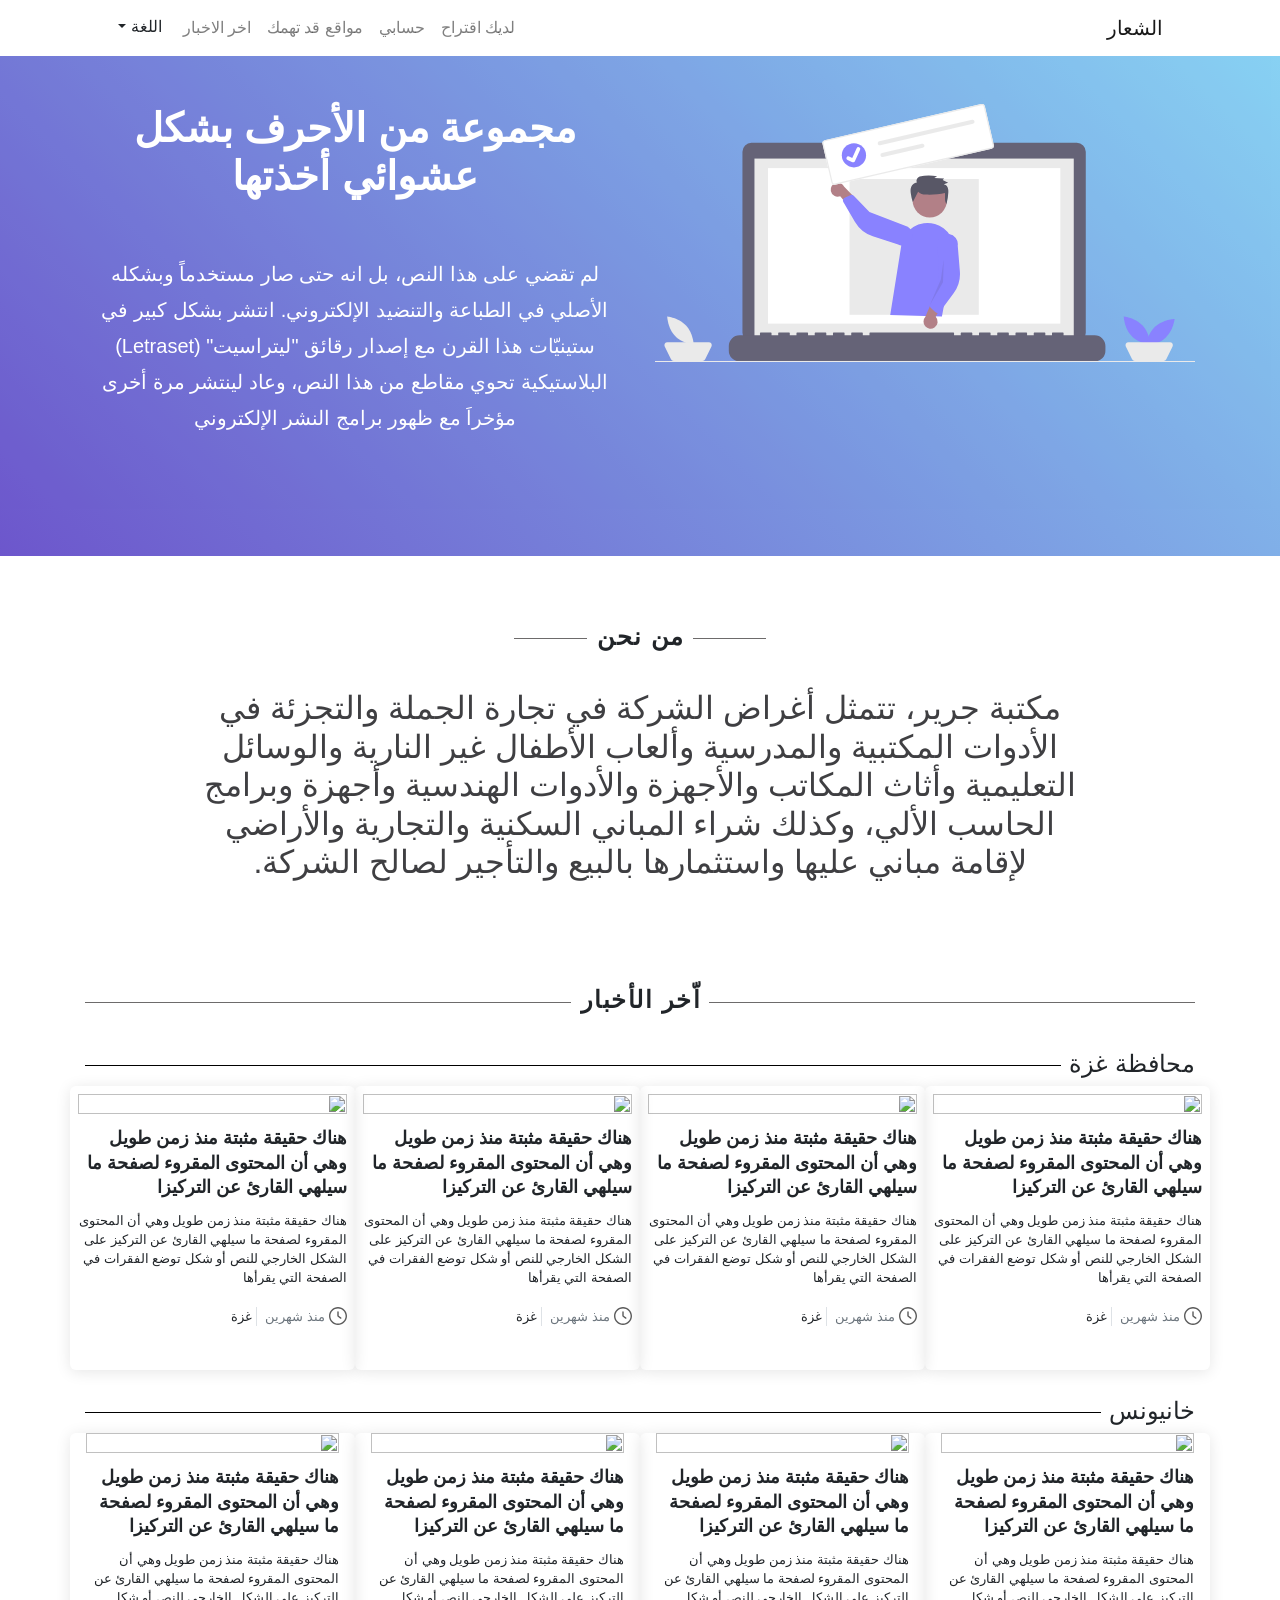
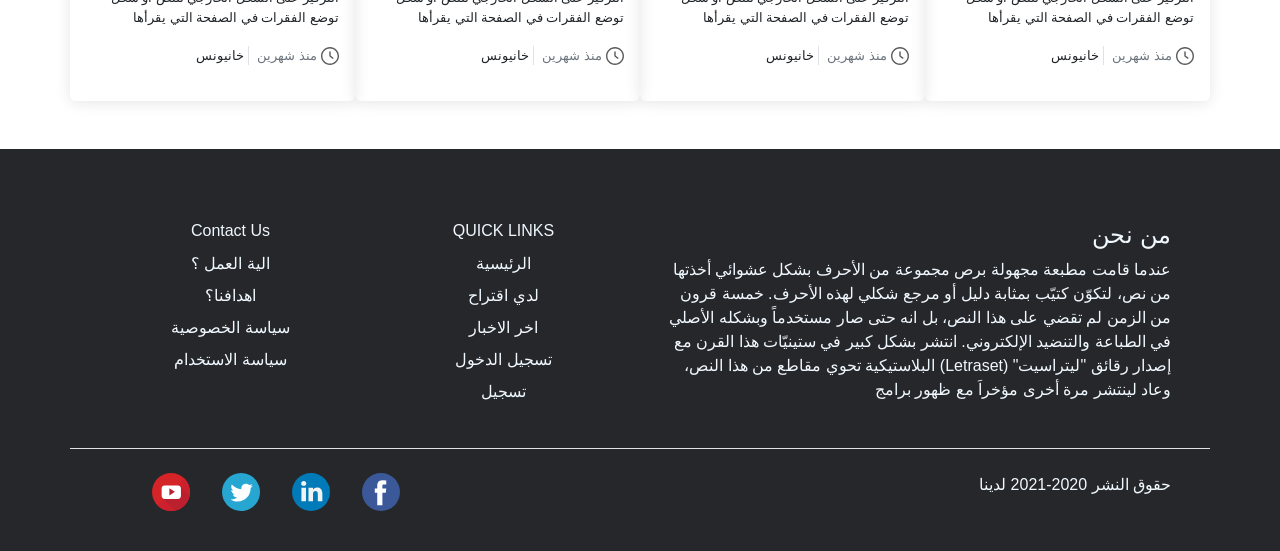
==== commit 3369e7f8: "Update index.html" ====
--- a/index.html
+++ b/index.html
@@ -63,7 +63,6 @@
 <!-- header -->
 
 <section id="header">
-  <canvas width="1349" style="display: block;" height="599" ></canvas>
   <div class="overlay">
     <div class="container">
       <div class="row py-5">
@@ -378,4 +377,4 @@
   </script>
 </body>
 
-</html>+</html>
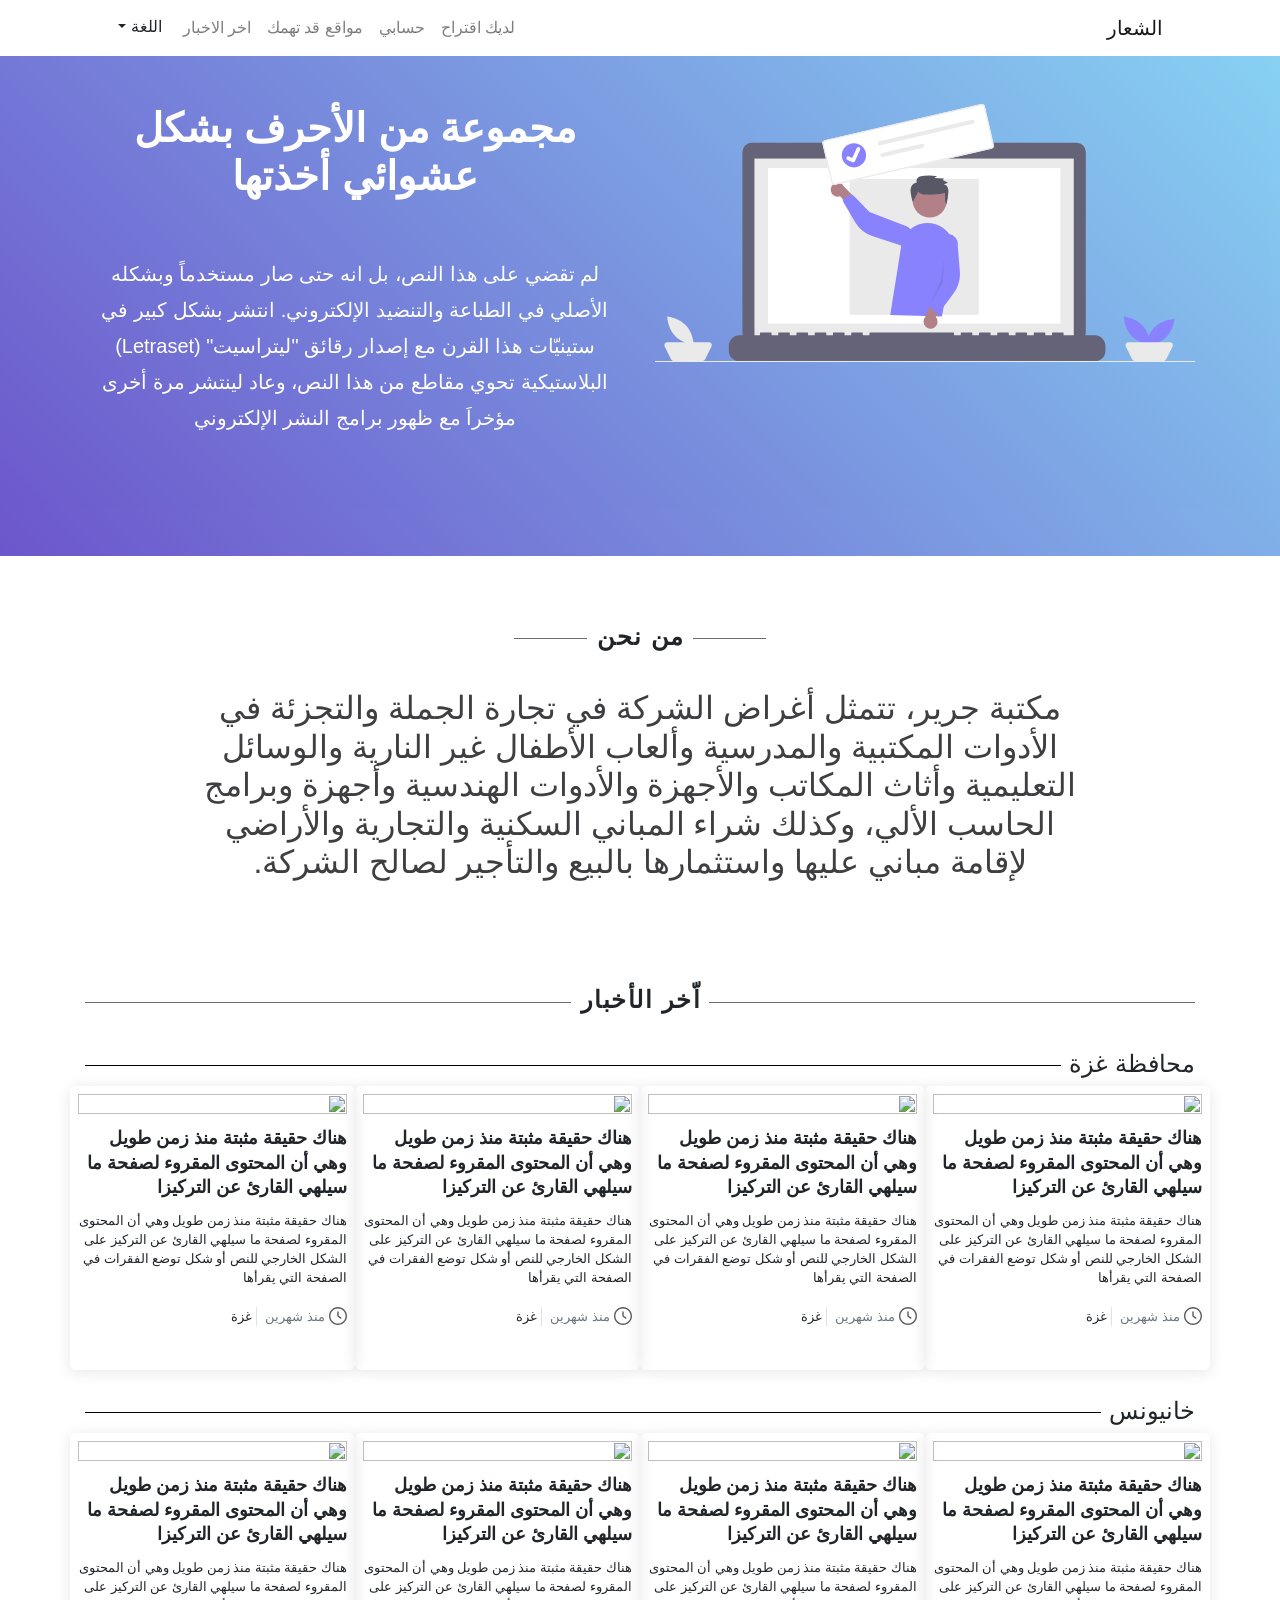
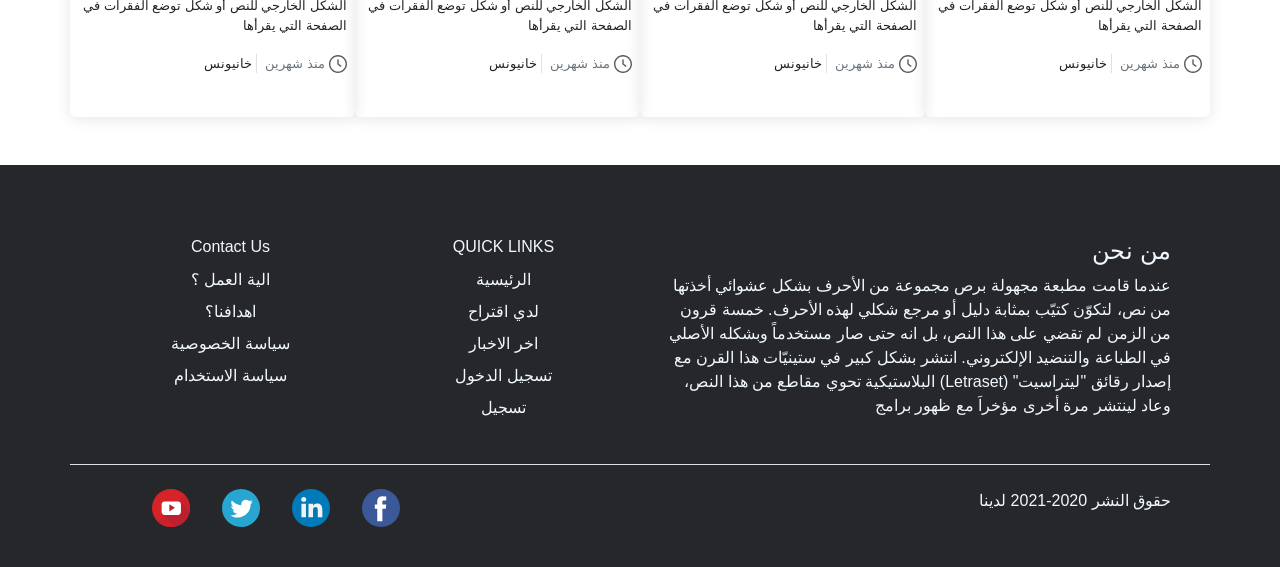
==== commit 793dc0a1: "update index" ====
--- a/index.html
+++ b/index.html
@@ -123,7 +123,7 @@
       </h4>
       </div>
       <div class="row">
-        <div class="blog-box col-lg-3 p-2">
+        <div class="blog-box col-lg-3 py-2 px-lg-2">
           <div class="img">
             <img src="https://ichef.bbci.co.uk/news/240/cpsprodpb/DAD8/production/_116842065__ai_7414.jpg" class="w-100 h-100">
           </div>
@@ -141,7 +141,7 @@
             </div>
           </div>
         </div>
-        <div class="blog-box col-lg-3 p-2">
+        <div class="blog-box col-lg-3 py-2 px-lg-2">
           <div class="img">
             <img src="https://ichef.bbci.co.uk/news/240/cpsprodpb/B095/production/_116850254_gettyimages-1231004494.jpg" class="w-100 h-100">
           </div>
@@ -159,7 +159,7 @@
             </div>
           </div>
         </div>
-        <div class="blog-box col-lg-3 p-2">
+        <div class="blog-box col-lg-3 py-2 px-lg-2">
           <div class="img">
             <img src="https://ichef.bbci.co.uk/news/240/cpsprodpb/192C/production/_116844460_haaland.jpg" class="w-100 h-100">
           </div>
@@ -177,7 +177,7 @@
             </div>
           </div>
         </div>
-        <div class="blog-box col-lg-3 p-2">
+        <div class="blog-box col-lg-3 py-2 px-lg-2">
           <div class="img">
             <img src="https://ichef.bbci.co.uk/news/240/cpsprodpb/10486/production/_116849666_gettyimages-1231004246.jpg" class="w-100 h-100">
           </div>
@@ -205,7 +205,7 @@
         </h4>
         </div>
         <div class="row">
-          <div class="blog-box col-lg-3 px-3">
+          <div class="blog-box col-lg-3 py-2 px-lg-2">
             <div class="img">
               <img src="https://ichef.bbci.co.uk/news/240/cpsprodpb/DAD8/production/_116842065__ai_7414.jpg" class="w-100 h-100">
             </div>
@@ -223,7 +223,7 @@
               </div>
             </div>
           </div>
-          <div class="blog-box col-lg-3 px-3">
+          <div class="blog-box col-lg-3 py-2 px-lg-2">
             <div class="img">
               <img src="https://ichef.bbci.co.uk/news/240/cpsprodpb/B095/production/_116850254_gettyimages-1231004494.jpg" class="w-100 h-100">
             </div>
@@ -241,7 +241,7 @@
               </div>
             </div>
           </div>
-          <div class="blog-box col-lg-3 px-3">
+          <div class="blog-box col-lg-3 py-2 px-lg-2">
             <div class="img">
               <img src="https://ichef.bbci.co.uk/news/240/cpsprodpb/192C/production/_116844460_haaland.jpg" class="w-100 h-100">
             </div>
@@ -259,7 +259,7 @@
               </div>
             </div>
           </div>
-          <div class="blog-box col-lg-3 px-3">
+          <div class="blog-box col-lg-3 py-2 px-lg-2">
             <div class="img">
               <img src="https://ichef.bbci.co.uk/news/240/cpsprodpb/10486/production/_116849666_gettyimages-1231004246.jpg" class="w-100 h-100">
             </div>
@@ -377,4 +377,4 @@
   </script>
 </body>
 
-</html>
+</html>
